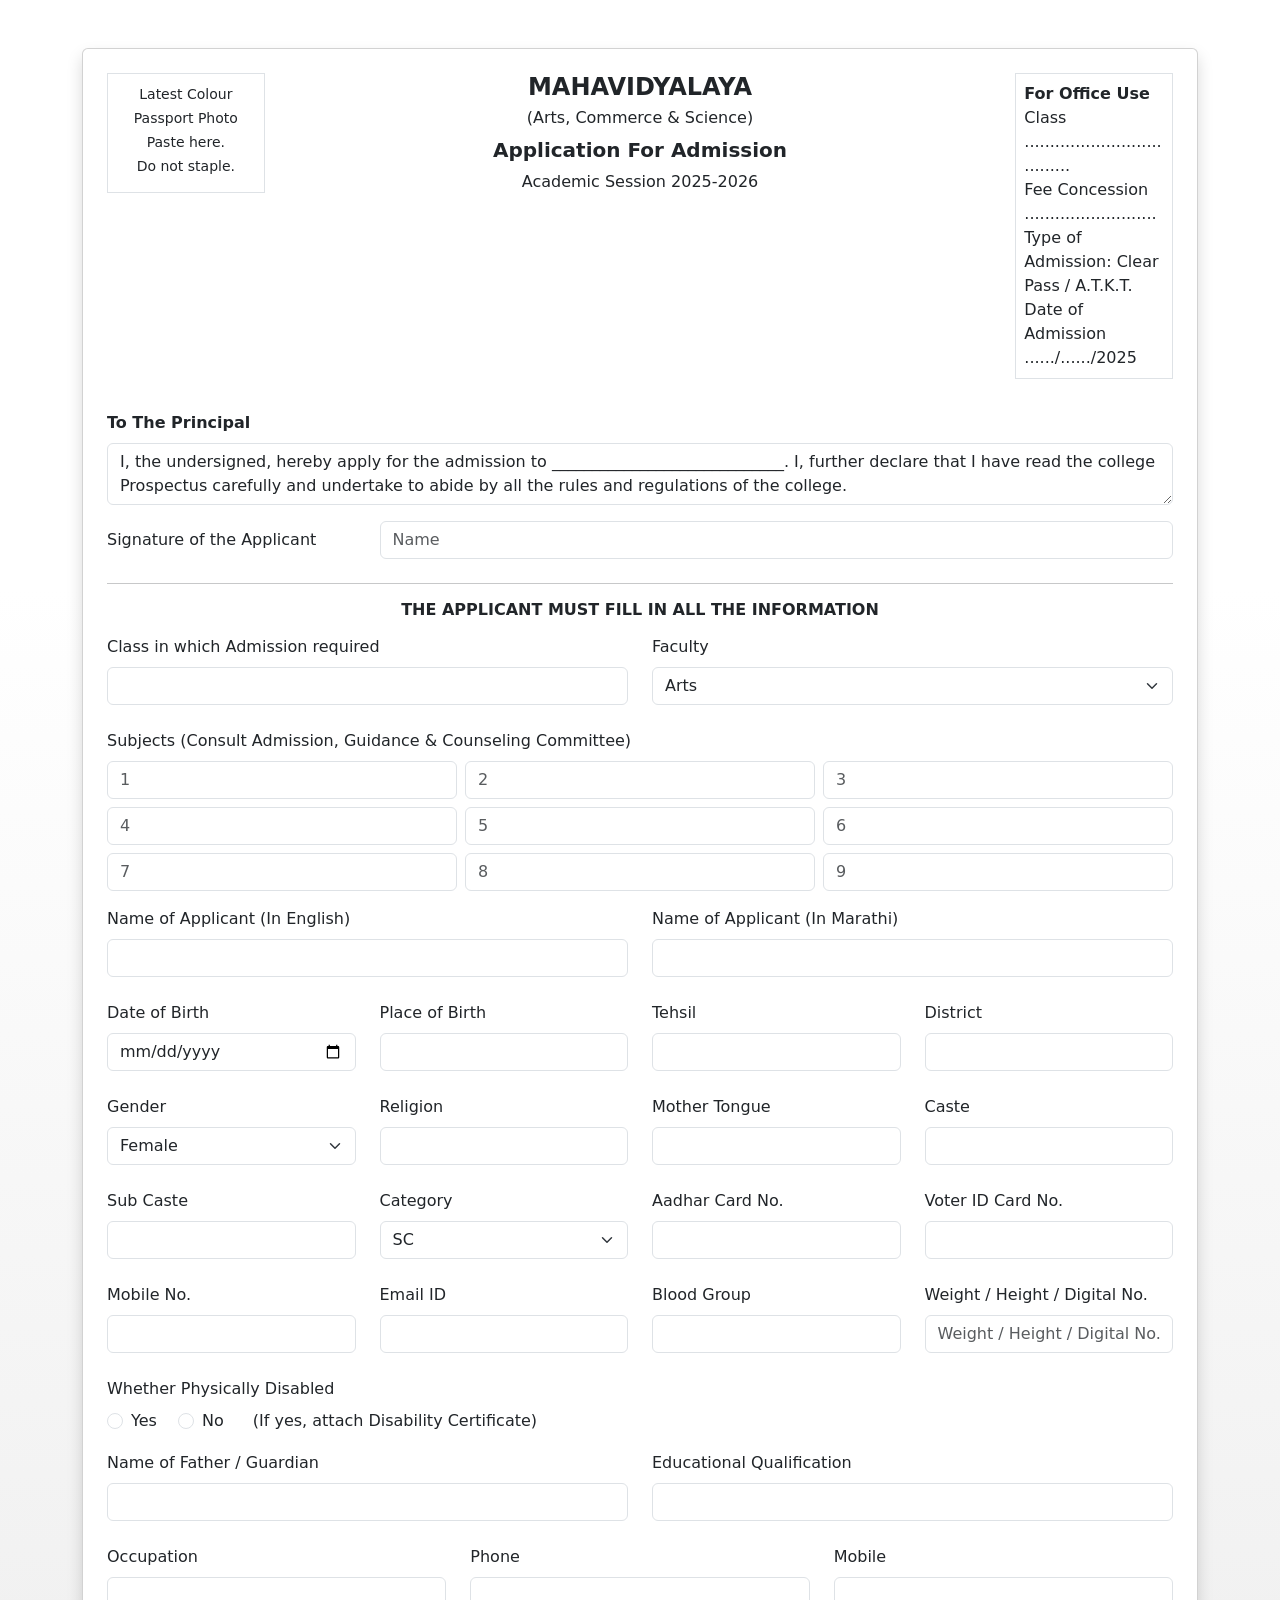
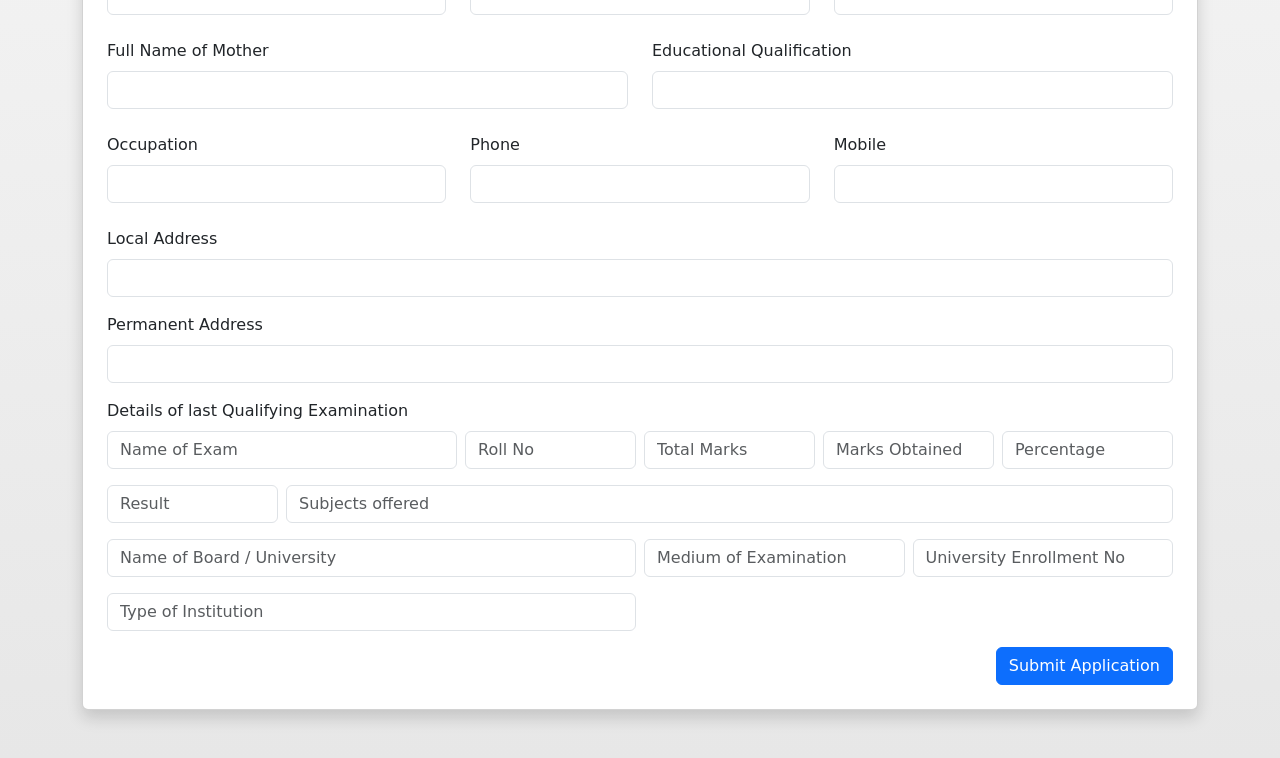
==== admissionform.html @ 06362f75 "Added admission form page" ====
<!doctype html>
<html lang="en">

<head>
    <meta charset="utf-8">
    <meta name="viewport" content="width=device-width, initial-scale=1">
    <title>Ashwini Memorial School & Junior College</title>
    <link href="https://cdn.jsdelivr.net/npm/bootstrap@5.3.6/dist/css/bootstrap.min.css" rel="stylesheet"
        integrity="sha384-4Q6Gf2aSP4eDXB8Miphtr37CMZZQ5oXLH2yaXMJ2w8e2ZtHTl7GptT4jmndRuHDT" crossorigin="anonymous">
    <link rel="stylesheet" href="https://cdn.jsdelivr.net/npm/bootstrap-icons@1.13.1/font/bootstrap-icons.min.css">

    <style>
        body {
            padding-top: 0 !important;
            background: linear-gradient(to bottom, rgba(255, 255, 255, 1) 25%, rgba(231, 231, 231, 1) 100%);
        }
    </style>

</head>

<body>
    <div class="container my-5">
        <div class="card shadow">
            <div class="card-body p-4">
                <div class="row mb-4">
                    <div class="col-md-2 text-center">
                        <div class="border p-2 mb-2" style="height:120px;">
                            <small>Latest Colour<br>Passport Photo<br>Paste here.<br>Do not staple.</small>
                        </div>
                    </div>
                    <div class="col-md-8 text-center">
                        <h4 class="fw-bold mb-1">MAHAVIDYALAYA</h4>
                        <div>(Arts, Commerce &amp; Science)</div>
                        <h5 class="fw-bold mt-2">Application For Admission</h5>
                        <div>Academic Session 2025-2026</div>
                    </div>
                    <div class="col-md-2">
                        <div class="border p-2 mb-2">
                            <strong>For Office Use</strong><br>
                            <div>Class ....................................</div>
                            <div>Fee Concession ..........................</div>
                            <div>Type of Admission: Clear Pass / A.T.K.T.</div>
                            <div>Date of Admission ....../....../2025</div>
                        </div>
                    </div>
                </div>
                <form>
                    <div class="mb-3">
                        <label class="form-label fw-bold">To The Principal</label>
                        <textarea class="form-control" rows="2"
                            readonly>I, the undersigned, hereby apply for the admission to _____________________________. I, further declare that I have read the college Prospectus carefully and undertake to abide by all the rules and regulations of the college.</textarea>
                    </div>
                    <div class="mb-3 row">
                        <label class="col-sm-3 col-form-label">Signature of the Applicant</label>
                        <div class="col-sm-9">
                            <input type="text" class="form-control mb-2" placeholder="Name">
                        </div>
                    </div>
                    <hr>
                    <h6 class="fw-bold text-center mb-3">THE APPLICANT MUST FILL IN ALL THE INFORMATION</h6>
                    <div class="row mb-3">
                        <div class="col-md-6 mb-2">
                            <label class="form-label">Class in which Admission required</label>
                            <input type="text" class="form-control">
                        </div>
                        <div class="col-md-6 mb-2">
                            <label class="form-label">Faculty</label>
                            <select class="form-select">
                                <option>Arts</option>
                                <option>Commerce</option>
                                <option>Science</option>
                            </select>
                        </div>
                    </div>
                    <div class="mb-3">
                        <label class="form-label">Subjects (Consult Admission, Guidance &amp; Counseling
                            Committee)</label>
                        <div class="row g-2">
                            <div class="col-6 col-md-4"><input type="text" class="form-control" placeholder="1"></div>
                            <div class="col-6 col-md-4"><input type="text" class="form-control" placeholder="2"></div>
                            <div class="col-6 col-md-4"><input type="text" class="form-control" placeholder="3"></div>
                            <div class="col-6 col-md-4"><input type="text" class="form-control" placeholder="4"></div>
                            <div class="col-6 col-md-4"><input type="text" class="form-control" placeholder="5"></div>
                            <div class="col-6 col-md-4"><input type="text" class="form-control" placeholder="6"></div>
                            <div class="col-6 col-md-4"><input type="text" class="form-control" placeholder="7"></div>
                            <div class="col-6 col-md-4"><input type="text" class="form-control" placeholder="8"></div>
                            <div class="col-6 col-md-4"><input type="text" class="form-control" placeholder="9"></div>
                        </div>
                    </div>
                    <div class="mb-3 row">
                        <div class="col-md-6 mb-2">
                            <label class="form-label">Name of Applicant (In English)</label>
                            <input type="text" class="form-control">
                        </div>
                        <div class="col-md-6 mb-2">
                            <label class="form-label">Name of Applicant (In Marathi)</label>
                            <input type="text" class="form-control">
                        </div>
                    </div>
                    <div class="mb-3 row">
                        <div class="col-md-3 mb-2">
                            <label class="form-label">Date of Birth</label>
                            <input type="date" class="form-control">
                        </div>
                        <div class="col-md-3 mb-2">
                            <label class="form-label">Place of Birth</label>
                            <input type="text" class="form-control">
                        </div>
                        <div class="col-md-3 mb-2">
                            <label class="form-label">Tehsil</label>
                            <input type="text" class="form-control">
                        </div>
                        <div class="col-md-3 mb-2">
                            <label class="form-label">District</label>
                            <input type="text" class="form-control">
                        </div>
                    </div>
                    <div class="mb-3 row">
                        <div class="col-md-3 mb-2">
                            <label class="form-label">Gender</label>
                            <select class="form-select">
                                <option>Female</option>
                                <option>Male</option>
                                <option>T.G.</option>
                            </select>
                        </div>
                        <div class="col-md-3 mb-2">
                            <label class="form-label">Religion</label>
                            <input type="text" class="form-control">
                        </div>
                        <div class="col-md-3 mb-2">
                            <label class="form-label">Mother Tongue</label>
                            <input type="text" class="form-control">
                        </div>
                        <div class="col-md-3 mb-2">
                            <label class="form-label">Caste</label>
                            <input type="text" class="form-control">
                        </div>
                    </div>
                    <div class="mb-3 row">
                        <div class="col-md-3 mb-2">
                            <label class="form-label">Sub Caste</label>
                            <input type="text" class="form-control">
                        </div>
                        <div class="col-md-3 mb-2">
                            <label class="form-label">Category</label>
                            <select class="form-select">
                                <option>SC</option>
                                <option>ST</option>
                                <option>VJ</option>
                                <option>NT-1</option>
                                <option>NT-2</option>
                                <option>NT-3</option>
                                <option>OBC</option>
                                <option>SBC</option>
                                <option>OPEN</option>
                            </select>
                        </div>
                        <div class="col-md-3 mb-2">
                            <label class="form-label">Aadhar Card No.</label>
                            <input type="text" class="form-control">
                        </div>
                        <div class="col-md-3 mb-2">
                            <label class="form-label">Voter ID Card No.</label>
                            <input type="text" class="form-control">
                        </div>
                    </div>
                    <div class="mb-3 row">
                        <div class="col-md-3 mb-2">
                            <label class="form-label">Mobile No.</label>
                            <input type="text" class="form-control">
                        </div>
                        <div class="col-md-3 mb-2">
                            <label class="form-label">Email ID</label>
                            <input type="email" class="form-control">
                        </div>
                        <div class="col-md-3 mb-2">
                            <label class="form-label">Blood Group</label>
                            <input type="text" class="form-control">
                        </div>
                        <div class="col-md-3 mb-2">
                            <label class="form-label">Weight / Height / Digital No.</label>
                            <input type="text" class="form-control" placeholder="Weight / Height / Digital No.">
                        </div>
                    </div>
                    <div class="mb-3">
                        <label class="form-label">Whether Physically Disabled</label>
                        <div>
                            <div class="form-check form-check-inline">
                                <input class="form-check-input" type="radio" name="disabled" id="disabledYes"
                                    value="Yes">
                                <label class="form-check-label" for="disabledYes">Yes</label>
                            </div>
                            <div class="form-check form-check-inline">
                                <input class="form-check-input" type="radio" name="disabled" id="disabledNo" value="No">
                                <label class="form-check-label" for="disabledNo">No</label>
                            </div>
                            <span class="ms-2">(If yes, attach Disability Certificate)</span>
                        </div>
                    </div>
                    <div class="mb-3 row">
                        <div class="col-md-6 mb-2">
                            <label class="form-label">Name of Father / Guardian</label>
                            <input type="text" class="form-control">
                        </div>
                        <div class="col-md-6 mb-2">
                            <label class="form-label">Educational Qualification</label>
                            <input type="text" class="form-control">
                        </div>
                    </div>
                    <div class="mb-3 row">
                        <div class="col-md-4 mb-2">
                            <label class="form-label">Occupation</label>
                            <input type="text" class="form-control">
                        </div>
                        <div class="col-md-4 mb-2">
                            <label class="form-label">Phone</label>
                            <input type="text" class="form-control">
                        </div>
                        <div class="col-md-4 mb-2">
                            <label class="form-label">Mobile</label>
                            <input type="text" class="form-control">
                        </div>
                    </div>
                    <div class="mb-3 row">
                        <div class="col-md-6 mb-2">
                            <label class="form-label">Full Name of Mother</label>
                            <input type="text" class="form-control">
                        </div>
                        <div class="col-md-6 mb-2">
                            <label class="form-label">Educational Qualification</label>
                            <input type="text" class="form-control">
                        </div>
                    </div>
                    <div class="mb-3 row">
                        <div class="col-md-4 mb-2">
                            <label class="form-label">Occupation</label>
                            <input type="text" class="form-control">
                        </div>
                        <div class="col-md-4 mb-2">
                            <label class="form-label">Phone</label>
                            <input type="text" class="form-control">
                        </div>
                        <div class="col-md-4 mb-2">
                            <label class="form-label">Mobile</label>
                            <input type="text" class="form-control">
                        </div>
                    </div>
                    <div class="mb-3">
                        <label class="form-label">Local Address</label>
                        <input type="text" class="form-control">
                    </div>
                    <div class="mb-3">
                        <label class="form-label">Permanent Address</label>
                        <input type="text" class="form-control">
                    </div>
                    <div class="mb-3">
                        <label class="form-label">Details of last Qualifying Examination</label>
                        <div class="row g-2">
                            <div class="col-md-4">
                                <input type="text" class="form-control" placeholder="Name of Exam">
                            </div>
                            <div class="col-md-2">
                                <input type="text" class="form-control" placeholder="Roll No">
                            </div>
                            <div class="col-md-2">
                                <input type="text" class="form-control" placeholder="Total Marks">
                            </div>
                            <div class="col-md-2">
                                <input type="text" class="form-control" placeholder="Marks Obtained">
                            </div>
                            <div class="col-md-2">
                                <input type="text" class="form-control" placeholder="Percentage">
                            </div>
                        </div>
                        <div class="row g-2 mt-2">
                            <div class="col-md-2">
                                <input type="text" class="form-control" placeholder="Result">
                            </div>
                            <div class="col-md-10">
                                <input type="text" class="form-control" placeholder="Subjects offered">
                            </div>
                        </div>
                        <div class="row g-2 mt-2">
                            <div class="col-md-6">
                                <input type="text" class="form-control" placeholder="Name of Board / University">
                            </div>
                            <div class="col-md-3">
                                <input type="text" class="form-control" placeholder="Medium of Examination">
                            </div>
                            <div class="col-md-3">
                                <input type="text" class="form-control" placeholder="University Enrollment No">
                            </div>
                        </div>
                        <div class="row g-2 mt-2">
                            <div class="col-md-6">
                                <input type="text" class="form-control" placeholder="Type of Institution">
                            </div>
                        </div>
                    </div>
                    <div class="text-end">
                        <button type="submit" class="btn btn-primary">Submit Application</button>
                    </div>
                </form>
            </div>
        </div>
    </div>
</body>
</html>
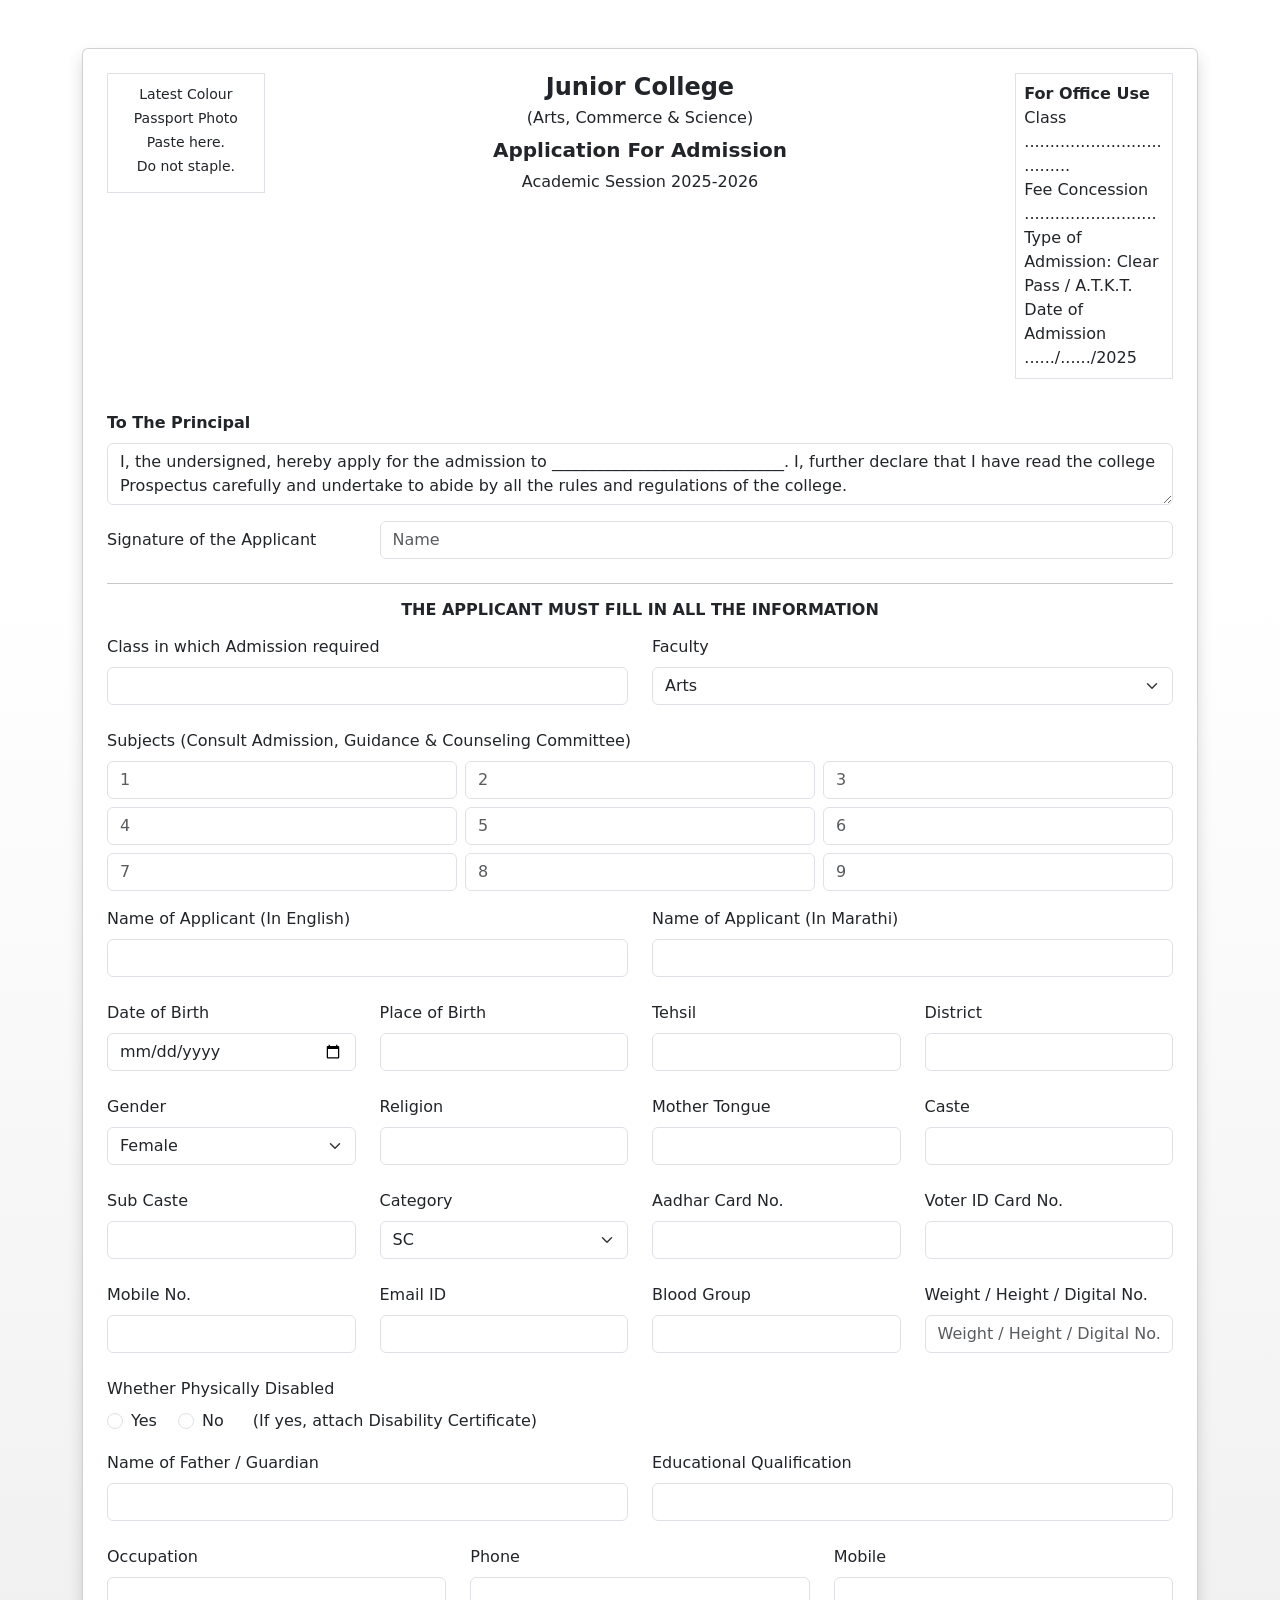
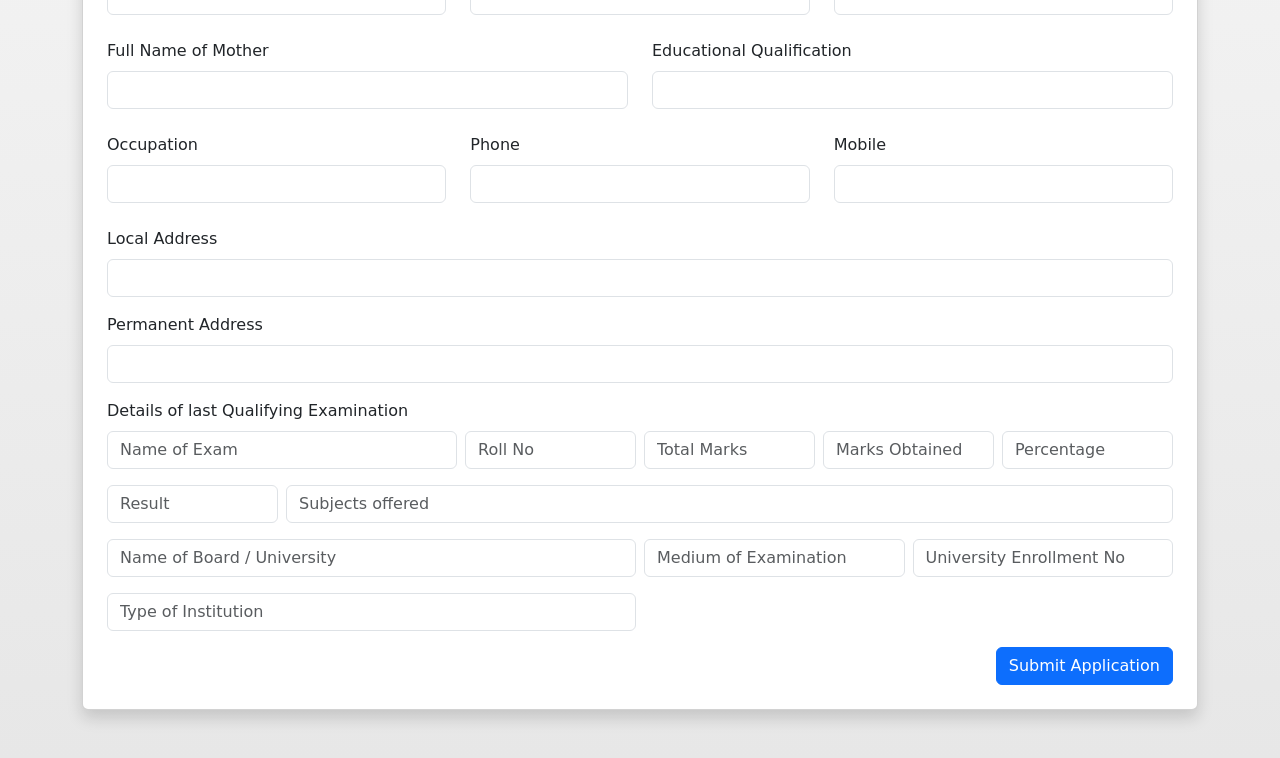
==== commit 01a03a86: "Form title changes to Junior College" ====
--- a/admissionform.html
+++ b/admissionform.html
@@ -29,7 +29,7 @@
                         </div>
                     </div>
                     <div class="col-md-8 text-center">
-                        <h4 class="fw-bold mb-1">MAHAVIDYALAYA</h4>
+                        <h4 class="fw-bold mb-1">Junior College</h4>
                         <div>(Arts, Commerce &amp; Science)</div>
                         <h5 class="fw-bold mt-2">Application For Admission</h5>
                         <div>Academic Session 2025-2026</div>
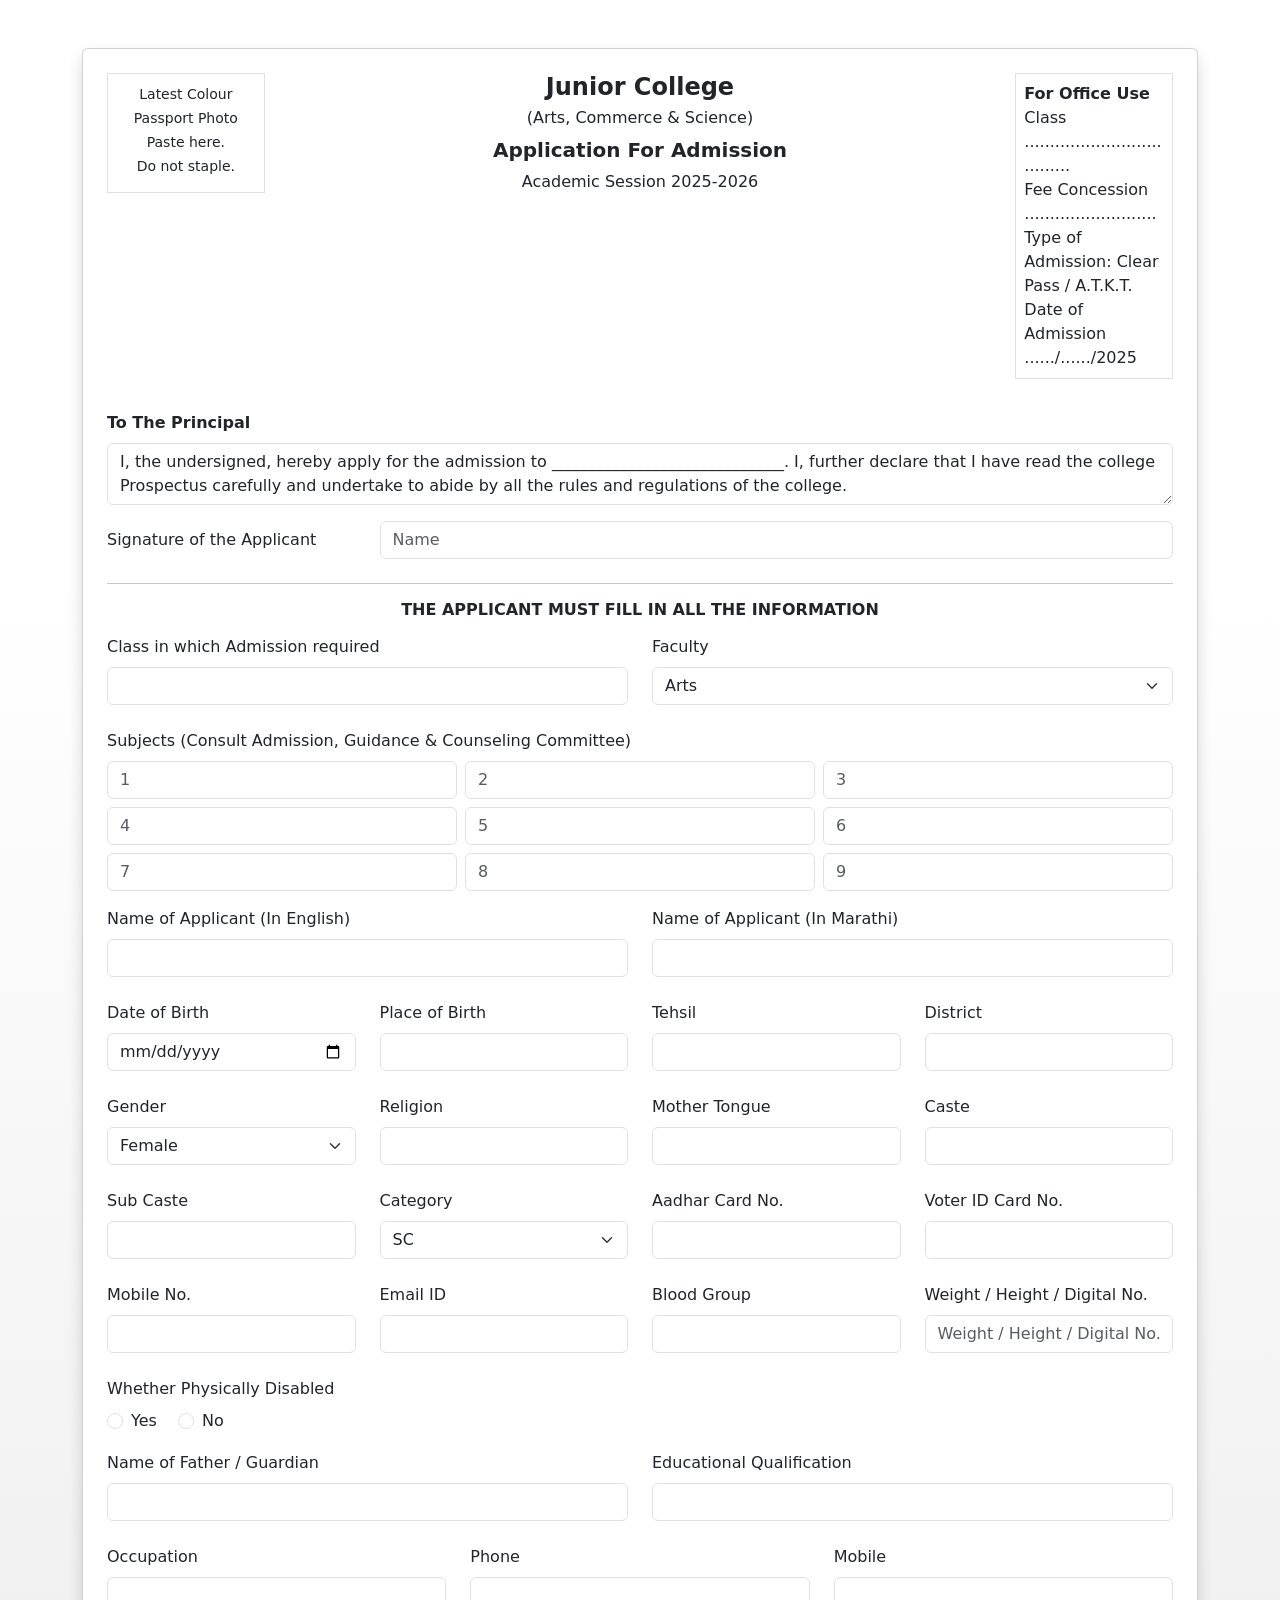
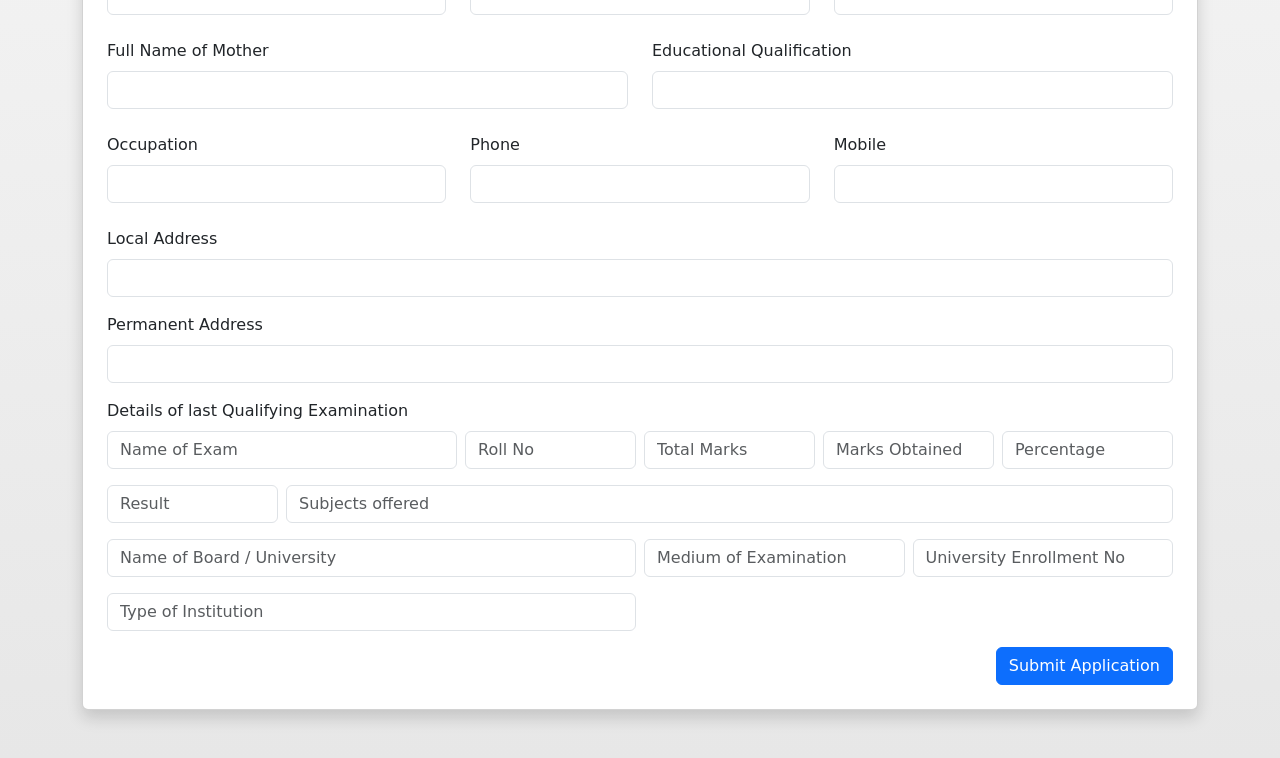
==== commit 4dd3b148: "Google form successful submission" ====
--- a/admissionform.html
+++ b/admissionform.html
@@ -44,16 +44,15 @@
                         </div>
                     </div>
                 </div>
-                <form>
+                <form action="https://script.google.com/macros/s/AKfycbwdHuFtSWwZ1LMD0UvYNpTE4O5ZEYFL7VqbSnEFV5xqYk9_FUWCVxy5Hn1gdMpfZ34E/exec" method="POST">
                     <div class="mb-3">
                         <label class="form-label fw-bold">To The Principal</label>
-                        <textarea class="form-control" rows="2"
-                            readonly>I, the undersigned, hereby apply for the admission to _____________________________. I, further declare that I have read the college Prospectus carefully and undertake to abide by all the rules and regulations of the college.</textarea>
+                        <textarea class="form-control" rows="2" readonly>I, the undersigned, hereby apply for the admission to _____________________________. I, further declare that I have read the college Prospectus carefully and undertake to abide by all the rules and regulations of the college.</textarea>
                     </div>
                     <div class="mb-3 row">
                         <label class="col-sm-3 col-form-label">Signature of the Applicant</label>
                         <div class="col-sm-9">
-                            <input type="text" class="form-control mb-2" placeholder="Name">
+                            <input type="text" class="form-control mb-2" placeholder="Name" name="Name">
                         </div>
                     </div>
                     <hr>
@@ -61,11 +60,11 @@
                     <div class="row mb-3">
                         <div class="col-md-6 mb-2">
                             <label class="form-label">Class in which Admission required</label>
-                            <input type="text" class="form-control">
+                            <input type="text" class="form-control" name="Class">
                         </div>
                         <div class="col-md-6 mb-2">
                             <label class="form-label">Faculty</label>
-                            <select class="form-select">
+                            <select class="form-select" name="Faculty">
                                 <option>Arts</option>
                                 <option>Commerce</option>
                                 <option>Science</option>
@@ -73,52 +72,51 @@
                         </div>
                     </div>
                     <div class="mb-3">
-                        <label class="form-label">Subjects (Consult Admission, Guidance &amp; Counseling
-                            Committee)</label>
+                        <label class="form-label">Subjects (Consult Admission, Guidance &amp; Counseling Committee)</label>
                         <div class="row g-2">
-                            <div class="col-6 col-md-4"><input type="text" class="form-control" placeholder="1"></div>
-                            <div class="col-6 col-md-4"><input type="text" class="form-control" placeholder="2"></div>
-                            <div class="col-6 col-md-4"><input type="text" class="form-control" placeholder="3"></div>
-                            <div class="col-6 col-md-4"><input type="text" class="form-control" placeholder="4"></div>
-                            <div class="col-6 col-md-4"><input type="text" class="form-control" placeholder="5"></div>
-                            <div class="col-6 col-md-4"><input type="text" class="form-control" placeholder="6"></div>
-                            <div class="col-6 col-md-4"><input type="text" class="form-control" placeholder="7"></div>
-                            <div class="col-6 col-md-4"><input type="text" class="form-control" placeholder="8"></div>
-                            <div class="col-6 col-md-4"><input type="text" class="form-control" placeholder="9"></div>
+                            <div class="col-6 col-md-4"><input type="text" class="form-control" placeholder="1" name="Subject1"></div>
+                            <div class="col-6 col-md-4"><input type="text" class="form-control" placeholder="2" name="Subject2"></div>
+                            <div class="col-6 col-md-4"><input type="text" class="form-control" placeholder="3" name="Subject3"></div>
+                            <div class="col-6 col-md-4"><input type="text" class="form-control" placeholder="4" name="Subject4"></div>
+                            <div class="col-6 col-md-4"><input type="text" class="form-control" placeholder="5" name="Subject5"></div>
+                            <div class="col-6 col-md-4"><input type="text" class="form-control" placeholder="6" name="Subject6"></div>
+                            <div class="col-6 col-md-4"><input type="text" class="form-control" placeholder="7" name="Subject7"></div>
+                            <div class="col-6 col-md-4"><input type="text" class="form-control" placeholder="8" name="Subject8"></div>
+                            <div class="col-6 col-md-4"><input type="text" class="form-control" placeholder="9" name="Subject9"></div>
                         </div>
                     </div>
                     <div class="mb-3 row">
                         <div class="col-md-6 mb-2">
                             <label class="form-label">Name of Applicant (In English)</label>
-                            <input type="text" class="form-control">
+                            <input type="text" class="form-control" name="Name_English">
                         </div>
                         <div class="col-md-6 mb-2">
                             <label class="form-label">Name of Applicant (In Marathi)</label>
-                            <input type="text" class="form-control">
+                            <input type="text" class="form-control" name="Name_Marathi">
                         </div>
                     </div>
                     <div class="mb-3 row">
                         <div class="col-md-3 mb-2">
                             <label class="form-label">Date of Birth</label>
-                            <input type="date" class="form-control">
+                            <input type="date" class="form-control" name="DOB">
                         </div>
                         <div class="col-md-3 mb-2">
                             <label class="form-label">Place of Birth</label>
-                            <input type="text" class="form-control">
+                            <input type="text" class="form-control" name="POB">
                         </div>
                         <div class="col-md-3 mb-2">
                             <label class="form-label">Tehsil</label>
-                            <input type="text" class="form-control">
+                            <input type="text" class="form-control" name="Tehsil">
                         </div>
                         <div class="col-md-3 mb-2">
                             <label class="form-label">District</label>
-                            <input type="text" class="form-control">
+                            <input type="text" class="form-control" name="District">
                         </div>
                     </div>
                     <div class="mb-3 row">
                         <div class="col-md-3 mb-2">
                             <label class="form-label">Gender</label>
-                            <select class="form-select">
+                            <select class="form-select" name="Gender">
                                 <option>Female</option>
                                 <option>Male</option>
                                 <option>T.G.</option>
@@ -126,25 +124,25 @@
                         </div>
                         <div class="col-md-3 mb-2">
                             <label class="form-label">Religion</label>
-                            <input type="text" class="form-control">
+                            <input type="text" class="form-control" name="Religion">
                         </div>
                         <div class="col-md-3 mb-2">
                             <label class="form-label">Mother Tongue</label>
-                            <input type="text" class="form-control">
+                            <input type="text" class="form-control" name="MotherTongue">
                         </div>
                         <div class="col-md-3 mb-2">
                             <label class="form-label">Caste</label>
-                            <input type="text" class="form-control">
+                            <input type="text" class="form-control" name="Caste">
                         </div>
                     </div>
                     <div class="mb-3 row">
                         <div class="col-md-3 mb-2">
                             <label class="form-label">Sub Caste</label>
-                            <input type="text" class="form-control">
+                            <input type="text" class="form-control" name="SubCaste">
                         </div>
                         <div class="col-md-3 mb-2">
                             <label class="form-label">Category</label>
-                            <select class="form-select">
+                            <select class="form-select" name="Category">
                                 <option>SC</option>
                                 <option>ST</option>
                                 <option>VJ</option>
@@ -158,143 +156,142 @@
                         </div>
                         <div class="col-md-3 mb-2">
                             <label class="form-label">Aadhar Card No.</label>
-                            <input type="text" class="form-control">
+                            <input type="text" class="form-control" name="Aadhar">
                         </div>
                         <div class="col-md-3 mb-2">
                             <label class="form-label">Voter ID Card No.</label>
-                            <input type="text" class="form-control">
+                            <input type="text" class="form-control" name="VoterID">
                         </div>
                     </div>
                     <div class="mb-3 row">
                         <div class="col-md-3 mb-2">
                             <label class="form-label">Mobile No.</label>
-                            <input type="text" class="form-control">
+                            <input type="text" class="form-control" name="Mobile">
                         </div>
                         <div class="col-md-3 mb-2">
                             <label class="form-label">Email ID</label>
-                            <input type="email" class="form-control">
+                            <input type="email" class="form-control" name="Email">
                         </div>
                         <div class="col-md-3 mb-2">
                             <label class="form-label">Blood Group</label>
-                            <input type="text" class="form-control">
+                            <input type="text" class="form-control" name="BloodGroup">
                         </div>
                         <div class="col-md-3 mb-2">
                             <label class="form-label">Weight / Height / Digital No.</label>
-                            <input type="text" class="form-control" placeholder="Weight / Height / Digital No.">
+                            <input type="text" class="form-control" placeholder="Weight / Height / Digital No." name="WeightHeightDigital">
                         </div>
                     </div>
                     <div class="mb-3">
                         <label class="form-label">Whether Physically Disabled</label>
                         <div>
                             <div class="form-check form-check-inline">
-                                <input class="form-check-input" type="radio" name="disabled" id="disabledYes"
+                                <input class="form-check-input" type="radio" name="Disabled" id="disabledYes"
                                     value="Yes">
                                 <label class="form-check-label" for="disabledYes">Yes</label>
                             </div>
                             <div class="form-check form-check-inline">
-                                <input class="form-check-input" type="radio" name="disabled" id="disabledNo" value="No">
+                                <input class="form-check-input" type="radio" name="Disabled" id="disabledNo" value="No">
                                 <label class="form-check-label" for="disabledNo">No</label>
                             </div>
-                            <span class="ms-2">(If yes, attach Disability Certificate)</span>
                         </div>
                     </div>
                     <div class="mb-3 row">
                         <div class="col-md-6 mb-2">
                             <label class="form-label">Name of Father / Guardian</label>
-                            <input type="text" class="form-control">
+                            <input type="text" class="form-control" name="FatherGuardianName">
                         </div>
                         <div class="col-md-6 mb-2">
                             <label class="form-label">Educational Qualification</label>
-                            <input type="text" class="form-control">
+                            <input type="text" class="form-control" name="FatherGuardianQualification">
                         </div>
                     </div>
                     <div class="mb-3 row">
                         <div class="col-md-4 mb-2">
                             <label class="form-label">Occupation</label>
-                            <input type="text" class="form-control">
+                            <input type="text" class="form-control" name="FatherGuardianOccupation">
                         </div>
                         <div class="col-md-4 mb-2">
                             <label class="form-label">Phone</label>
-                            <input type="text" class="form-control">
+                            <input type="text" class="form-control" name="FatherGuardianPhone">
                         </div>
                         <div class="col-md-4 mb-2">
                             <label class="form-label">Mobile</label>
-                            <input type="text" class="form-control">
+                            <input type="text" class="form-control" name="FatherGuardianMobile">
                         </div>
                     </div>
                     <div class="mb-3 row">
                         <div class="col-md-6 mb-2">
                             <label class="form-label">Full Name of Mother</label>
-                            <input type="text" class="form-control">
+                            <input type="text" class="form-control" name="MotherName">
                         </div>
                         <div class="col-md-6 mb-2">
                             <label class="form-label">Educational Qualification</label>
-                            <input type="text" class="form-control">
+                            <input type="text" class="form-control" name="MotherQualification">
                         </div>
                     </div>
                     <div class="mb-3 row">
                         <div class="col-md-4 mb-2">
                             <label class="form-label">Occupation</label>
-                            <input type="text" class="form-control">
+                            <input type="text" class="form-control" name="MotherOccupation">
                         </div>
                         <div class="col-md-4 mb-2">
                             <label class="form-label">Phone</label>
-                            <input type="text" class="form-control">
+                            <input type="text" class="form-control" name="MotherPhone">
                         </div>
                         <div class="col-md-4 mb-2">
                             <label class="form-label">Mobile</label>
-                            <input type="text" class="form-control">
+                            <input type="text" class="form-control" name="MotherMobile">
                         </div>
                     </div>
                     <div class="mb-3">
                         <label class="form-label">Local Address</label>
-                        <input type="text" class="form-control">
+                        <input type="text" class="form-control" name="LocalAddress">
                     </div>
                     <div class="mb-3">
                         <label class="form-label">Permanent Address</label>
-                        <input type="text" class="form-control">
+                        <input type="text" class="form-control" name="PermanentAddress">
                     </div>
                     <div class="mb-3">
                         <label class="form-label">Details of last Qualifying Examination</label>
                         <div class="row g-2">
                             <div class="col-md-4">
-                                <input type="text" class="form-control" placeholder="Name of Exam">
-                            </div>
-                            <div class="col-md-2">
-                                <input type="text" class="form-control" placeholder="Roll No">
-                            </div>
-                            <div class="col-md-2">
-                                <input type="text" class="form-control" placeholder="Total Marks">
-                            </div>
-                            <div class="col-md-2">
-                                <input type="text" class="form-control" placeholder="Marks Obtained">
-                            </div>
-                            <div class="col-md-2">
-                                <input type="text" class="form-control" placeholder="Percentage">
+                                <input type="text" class="form-control" placeholder="Name of Exam" name="LastExamName">
+                            </div>
+                            <div class="col-md-2">
+                                <input type="text" class="form-control" placeholder="Roll No" name="LastExamRollNo">
+                            </div>
+                            <div class="col-md-2">
+                                <input type="text" class="form-control" placeholder="Total Marks" name="LastExamTotalMarks">
+                            </div>
+                            <div class="col-md-2">
+                                <input type="text" class="form-control" placeholder="Marks Obtained" name="LastExamMarksObtained">
+                            </div>
+                            <div class="col-md-2">
+                                <input type="text" class="form-control" placeholder="Percentage" name="LastExamPercentage"> 
                             </div>
                         </div>
                         <div class="row g-2 mt-2">
                             <div class="col-md-2">
-                                <input type="text" class="form-control" placeholder="Result">
+                                <input type="text" class="form-control" placeholder="Result" name="LastExamResult">
                             </div>
                             <div class="col-md-10">
-                                <input type="text" class="form-control" placeholder="Subjects offered">
+                                <input type="text" class="form-control" placeholder="Subjects offered" name="LastExamSubjects">
                             </div>
                         </div>
                         <div class="row g-2 mt-2">
                             <div class="col-md-6">
-                                <input type="text" class="form-control" placeholder="Name of Board / University">
+                                <input type="text" class="form-control" placeholder="Name of Board / University" name="LastExamBoardUniversity">
                             </div>
                             <div class="col-md-3">
-                                <input type="text" class="form-control" placeholder="Medium of Examination">
+                                <input type="text" class="form-control" placeholder="Medium of Examination" name="LastExamMedium">
                             </div>
                             <div class="col-md-3">
-                                <input type="text" class="form-control" placeholder="University Enrollment No">
+                                <input type="text" class="form-control" placeholder="University Enrollment No" name="LastExamUniversityEnrollment">
                             </div>
                         </div>
                         <div class="row g-2 mt-2">
                             <div class="col-md-6">
-                                <input type="text" class="form-control" placeholder="Type of Institution">
+                                <input type="text" class="form-control" placeholder="Type of Institution" name="LastExamInstitutionType">
                             </div>
                         </div>
                     </div>
